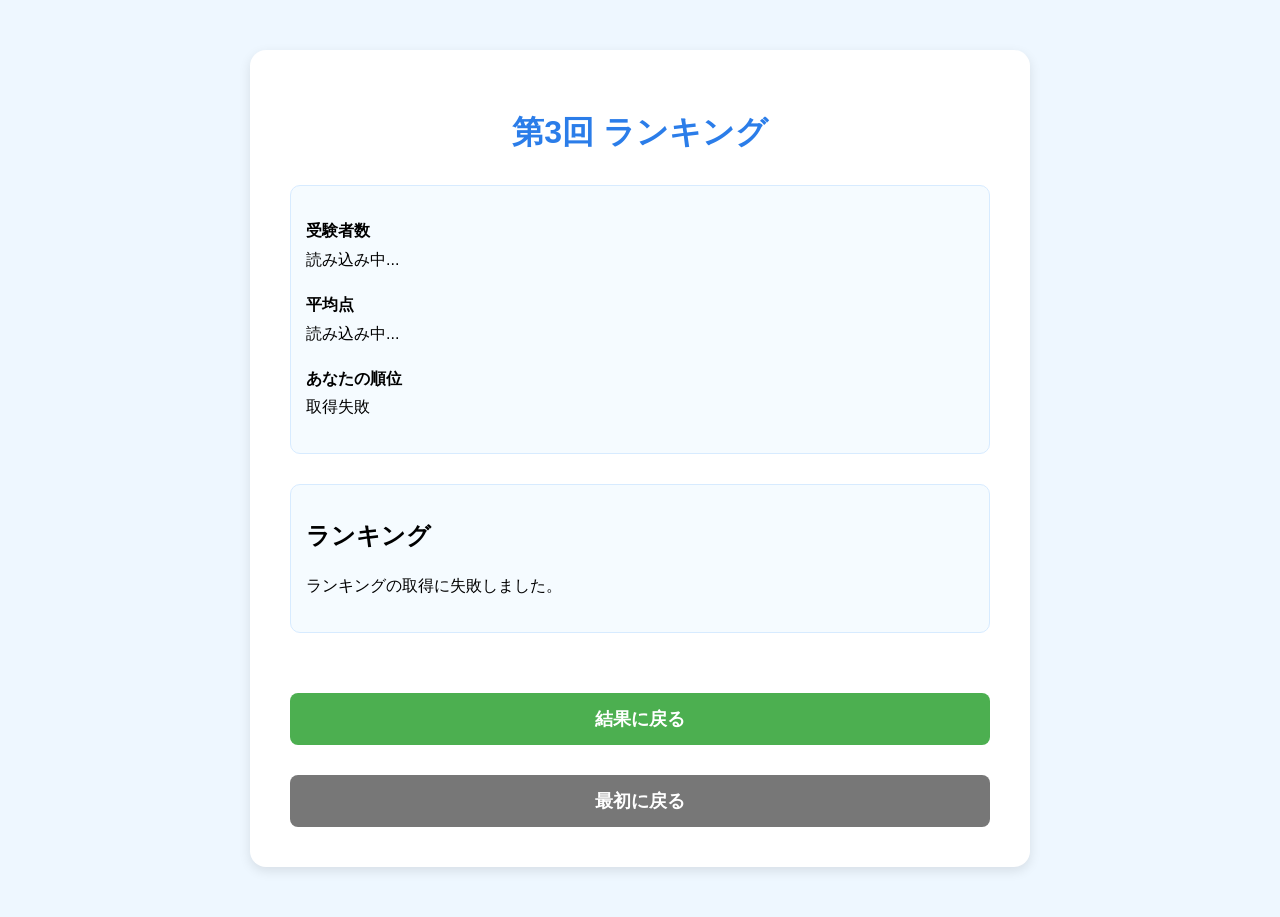
==== ranking.html @ ee444fb7 "Add files via upload" ====
<!DOCTYPE html>
<html lang="ja">
<head>
<meta charset="UTF-8">
<meta name="viewport" content="width=device-width, initial-scale=1.0">
<title>ランキング</title>
<link rel="stylesheet" href="style.css">
</head>

<body>
<div class="container">

<h1 id="title">ランキング</h1>

<div class="info">
    <p><strong>受験者数</strong><br><span id="count">読み込み中...</span></p>
    <p><strong>平均点</strong><br><span id="average">読み込み中...</span></p>
    <p><strong>あなたの順位</strong><br><span id="myRank">読み込み中...</span></p>
</div>

<div class="info">
    <h2>ランキング</h2>
    <div id="rankingArea">読み込み中...</div>
</div>

<button onclick="location.href='result.html'">
    結果に戻る
</button>

<button onclick="location.href='index.html'" style="background:#777;">
    最初に戻る
</button>

</div>

<script>
const API_URL =
"https://script.google.com/macros/s/AKfycbyDLn3UccEHfvov-5wQ8X0IFgjZLPO7iHwniEB0zg0yH6ahLsRrZ1oTYduA8yF6dWIL/exec";

const round = localStorage.getItem("round") || "3";
const sessionId = localStorage.getItem("testSessionId") || "";

async function loadRanking(){

    document.getElementById("title").innerText =
        `第${round}回 ランキング`;

    try{
        const res = await fetch(
            API_URL + "?action=getRanking&round=" + encodeURIComponent(round)
        );

        const data = await res.json();

        document.getElementById("count").innerText =
            `${data.count}人`;

        document.getElementById("average").innerText =
            `${data.average}点`;

        if(!data.ranking || data.ranking.length === 0){
            document.getElementById("rankingArea").innerHTML =
                "<p>まだランキングデータがありません。</p>";

            document.getElementById("myRank").innerText =
                "未取得";
            return;
        }

        const myData = data.ranking.find(item =>
            String(item.sessionId) === String(sessionId)
        );

        if(myData){
            document.getElementById("myRank").innerText =
                `${myData.rank}位 / ${data.count}人中`;
        }else{
            document.getElementById("myRank").innerText =
                "ランキング内で確認できませんでした";
        }

        let html = "";

        data.ranking.forEach(item => {

            const isMe =
                String(item.sessionId) === String(sessionId);

            let medal = "";

            if(item.rank === 1){
                medal = "🥇 ";
            }else if(item.rank === 2){
                medal = "🥈 ";
            }else if(item.rank === 3){
                medal = "🥉 ";
            }

            html += `
                <div class="rankingItem ${isMe ? "myRankingItem" : ""}">
                    <strong>${medal}${item.rank}位</strong>
                    <span>${escapeHtml(item.nickname)}</span>
                    <span>${item.score}点</span>
                </div>
            `;
        });

        document.getElementById("rankingArea").innerHTML = html;

    }catch(error){
        console.error(error);

        document.getElementById("rankingArea").innerHTML =
            "<p>ランキングの取得に失敗しました。</p>";

        document.getElementById("myRank").innerText =
            "取得失敗";
    }
}

function escapeHtml(text){
    return String(text || "")
        .replace(/&/g, "&amp;")
        .replace(/</g, "&lt;")
        .replace(/>/g, "&gt;")
        .replace(/"/g, "&quot;")
        .replace(/'/g, "&#039;");
}

loadRanking();
</script>
</body>
</html>
---- style.css ----
body{
    font-family:"Yu Gothic",sans-serif;
    background:#eef7ff;
    margin:0;
    padding:0;
}

.container{
    max-width:700px;
    margin:50px auto;
    background:white;
    padding:40px;
    border-radius:16px;
    box-shadow:0 4px 12px rgba(0,0,0,0.1);
}

h1{
    text-align:center;
    color:#2b7de9;
}

.subtitle{
    text-align:center;
    color:#666;
}

.info{
    background:#f5fbff;
    border:1px solid #d7ebff;
    border-radius:10px;
    padding:15px;
    margin:30px 0;
}

label{
    display:block;
    margin-top:20px;
    margin-bottom:8px;
    font-weight:bold;
}

input{
    width:100%;
    padding:12px;
    border:1px solid #ccc;
    border-radius:8px;
    box-sizing:border-box;
}

button{
    width:100%;
    margin-top:30px;
    padding:14px;
    border:none;
    border-radius:8px;
    background:#4caf50;
    color:white;
    font-size:18px;
    font-weight:bold;
    cursor:pointer;
}

button:hover{
    background:#43a047;
}

.error{
    color:red;
    text-align:center;
    margin-top:15px;
}

hr{
    border:none;
    border-top:1px solid #ddd;
    margin:20px 0;
}

p{
    line-height:1.8;
}

.choiceLabel{
    display:block;
    padding:10px;
    margin-top:8px;
    border:1px solid #ddd;
    border-radius:8px;
    cursor:pointer;
}

.choiceLabel:hover{
    background:#f5fbff;
}

.choiceLabel input{
    width:auto;
    margin-right:10px;
}

.progressBox{
    margin-bottom:25px;
}

.progressBar{
    width:100%;
    height:20px;
    background:#e0e0e0;
    border-radius:10px;
    overflow:hidden;
}

#progressFill{
    height:100%;
    width:0%;
    background:#4caf50;
    transition:0.3s;
}

#progressText{
    font-weight:bold;
    margin-bottom:8px;
    color:#444;
}

textarea{
    width:100%;
    min-height:250px;
    padding:12px;
    border:1px solid #ccc;
    border-radius:8px;
    box-sizing:border-box;
    resize:vertical;
    font-family:"Yu Gothic",sans-serif;
    font-size:16px;
}

textarea{
    width:100%;
    min-height:120px;
    padding:12px;
    border:1px solid #ccc;
    border-radius:8px;
    box-sizing:border-box;
    font-size:16px;
    font-family:"Yu Gothic",sans-serif;
}
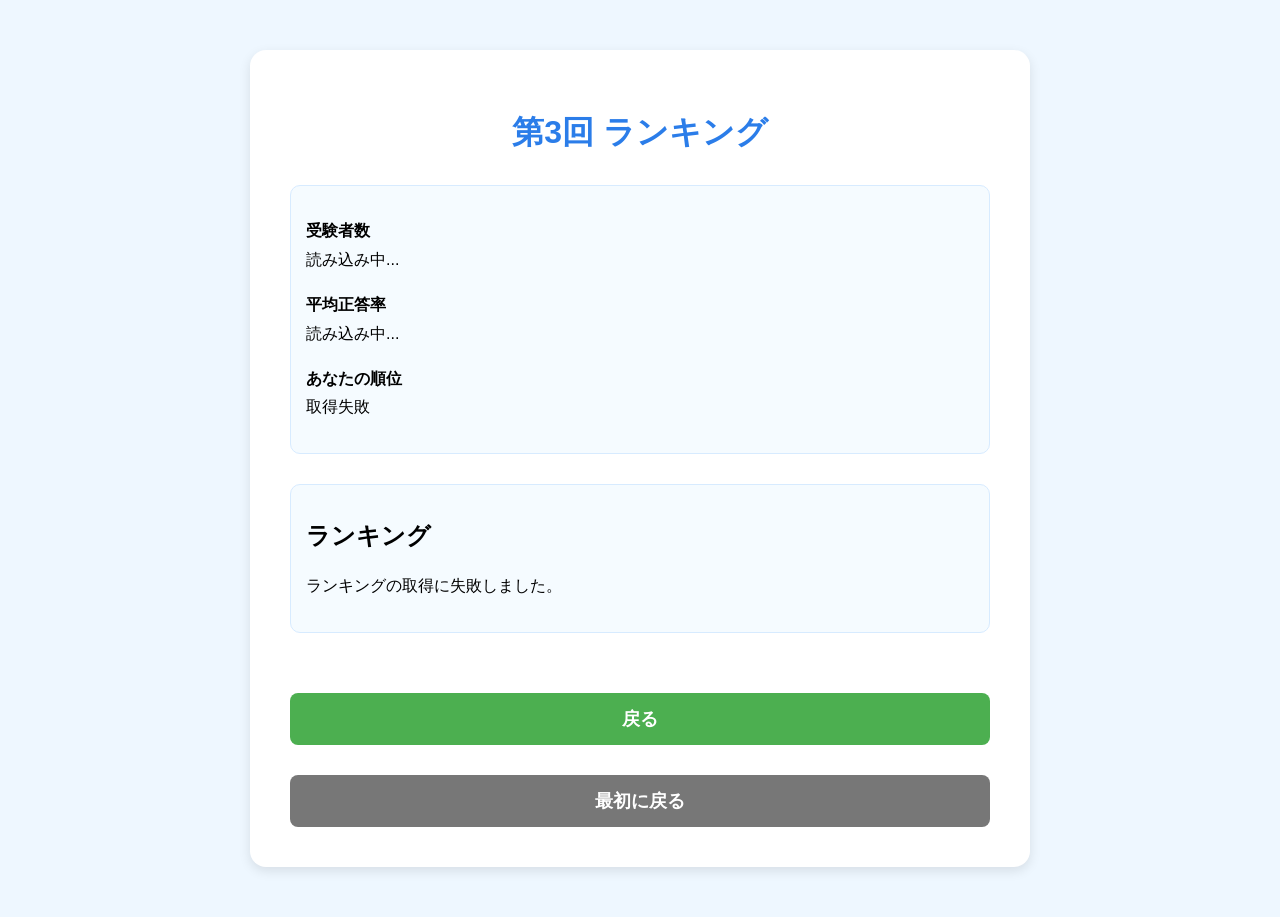
==== commit 28e0cd6f: "Add files via upload" ====
--- a/ranking.html
+++ b/ranking.html
@@ -4,36 +4,39 @@
 <meta charset="UTF-8">
 <meta name="viewport" content="width=device-width, initial-scale=1.0">
 <title>ランキング</title>
+
 <link rel="stylesheet" href="style.css">
 </head>
 
 <body>
+
 <div class="container">
 
-<h1 id="title">ランキング</h1>
+    <h1 id="title">ランキング</h1>
 
-<div class="info">
-    <p><strong>受験者数</strong><br><span id="count">読み込み中...</span></p>
-    <p><strong>平均点</strong><br><span id="average">読み込み中...</span></p>
-    <p><strong>あなたの順位</strong><br><span id="myRank">読み込み中...</span></p>
-</div>
+    <div class="info">
+        <p><strong>受験者数</strong><br><span id="count">読み込み中...</span></p>
+        <p><strong>平均正答率</strong><br><span id="average">読み込み中...</span></p>
+        <p><strong>あなたの順位</strong><br><span id="myRank">読み込み中...</span></p>
+    </div>
 
-<div class="info">
-    <h2>ランキング</h2>
-    <div id="rankingArea">読み込み中...</div>
-</div>
+    <div class="info">
+        <h2>ランキング</h2>
+        <div id="rankingArea">読み込み中...</div>
+    </div>
 
-<button onclick="location.href='result.html'">
-    結果に戻る
-</button>
+    <button onclick="goBackPage()">
+        戻る
+    </button>
 
-<button onclick="location.href='index.html'" style="background:#777;">
-    最初に戻る
-</button>
+    <button onclick="location.href='index.html'" style="background:#777;">
+        最初に戻る
+    </button>
 
 </div>
 
 <script>
+
 const API_URL =
 "https://script.google.com/macros/s/AKfycbyDLn3UccEHfvov-5wQ8X0IFgjZLPO7iHwniEB0zg0yH6ahLsRrZ1oTYduA8yF6dWIL/exec";
 
@@ -46,8 +49,10 @@
         `第${round}回 ランキング`;
 
     try{
+
         const res = await fetch(
-            API_URL + "?action=getRanking&round=" + encodeURIComponent(round)
+            API_URL + "?action=getRanking&round=" +
+            encodeURIComponent(round)
         );
 
         const data = await res.json();
@@ -56,14 +61,16 @@
             `${data.count}人`;
 
         document.getElementById("average").innerText =
-            `${data.average}点`;
+            `${data.average}%`;
 
         if(!data.ranking || data.ranking.length === 0){
+
             document.getElementById("rankingArea").innerHTML =
                 "<p>まだランキングデータがありません。</p>";
 
             document.getElementById("myRank").innerText =
-                "未取得";
+                "今回の受験記録はありません";
+
             return;
         }
 
@@ -72,11 +79,15 @@
         );
 
         if(myData){
+
             document.getElementById("myRank").innerText =
                 `${myData.rank}位 / ${data.count}人中`;
+
         }else{
+
             document.getElementById("myRank").innerText =
-                "ランキング内で確認できませんでした";
+                "今回の受験記録はありません";
+
         }
 
         let html = "";
@@ -88,11 +99,11 @@
 
             let medal = "";
 
-            if(item.rank === 1){
+            if(Number(item.rank) === 1){
                 medal = "🥇 ";
-            }else if(item.rank === 2){
+            }else if(Number(item.rank) === 2){
                 medal = "🥈 ";
-            }else if(item.rank === 3){
+            }else if(Number(item.rank) === 3){
                 medal = "🥉 ";
             }
 
@@ -100,14 +111,16 @@
                 <div class="rankingItem ${isMe ? "myRankingItem" : ""}">
                     <strong>${medal}${item.rank}位</strong>
                     <span>${escapeHtml(item.nickname)}</span>
-                    <span>${item.score}点</span>
+                    <span>${item.score}%</span>
                 </div>
             `;
+
         });
 
         document.getElementById("rankingArea").innerHTML = html;
 
     }catch(error){
+
         console.error(error);
 
         document.getElementById("rankingArea").innerHTML =
@@ -118,7 +131,20 @@
     }
 }
 
+function goBackPage(){
+
+    const params = new URLSearchParams(window.location.search);
+    const from = params.get("from");
+
+    if(from === "index"){
+        location.href = "index.html";
+    }else{
+        location.href = "result.html";
+    }
+}
+
 function escapeHtml(text){
+
     return String(text || "")
         .replace(/&/g, "&amp;")
         .replace(/</g, "&lt;")
@@ -128,6 +154,8 @@
 }
 
 loadRanking();
+
 </script>
+
 </body>
 </html>
